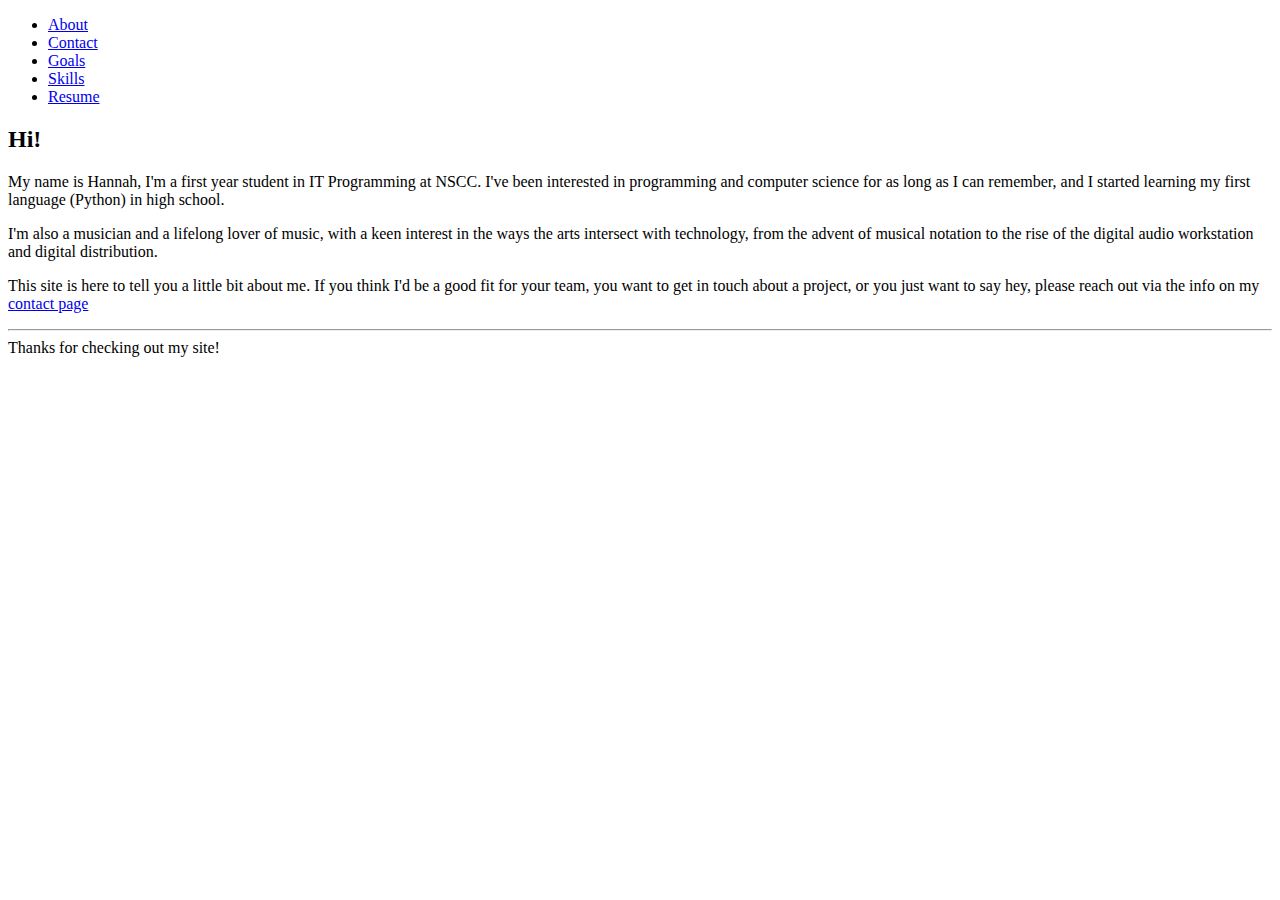
==== index.html @ 97180f5b "changed home page to about, populated about with content" ====
<!DOCTYPE html>

<html lang="en">
    <head>
        <meta charset="UTF-8">
        <title>About</title>
    </head>
    <body>
        <nav>
            <ul>
                <li><a href="index.html">About</a></li>
                <li><a href="contact.html">Contact</a></li>
                <li><a href="goals.html">Goals</a></li>
                <li><a href="skills.html">Skills</a></li>
                <li><a href="resume.html">Resume</a></li>
            </ul>
        </nav>
        <main>
            <section id="intro">
                <h2>Hi!</h2>
                <p>
                    My name is Hannah, I'm a first year student in IT Programming at NSCC.
                    I've been interested in programming and computer science for as long as
                    I can remember, and I started learning my first language (Python) 
                    in high school.
                </p>
                <p>
                    I'm also a musician and a lifelong lover of music, with a keen interest
                    in the ways the arts intersect with technology, from the advent of
                    musical notation to the rise of the digital audio workstation and
                    digital distribution.
                </p>
                <p>
                    This site is here to tell you a little bit about me. If you think I'd be
                    a good fit for your team, you want to get in touch about a project, or 
                    you just want to say hey, please reach out via the info on my
                    <a href="contact.html">contact page</a>
                </p>
            </section>
        </main>
        <footer>
            <hr>
            Thanks for checking out my site!
        </footer>
    </body>
</html>
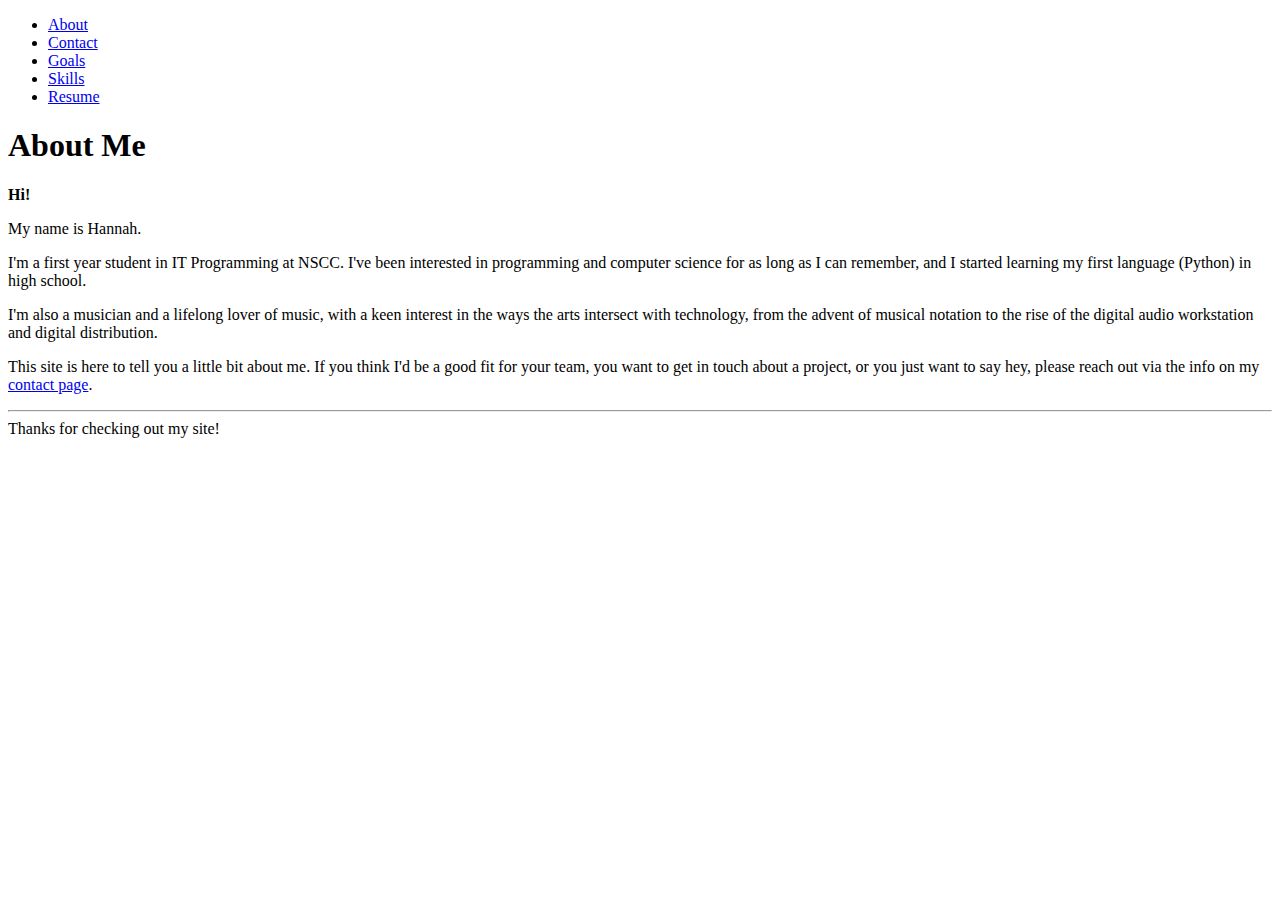
==== commit 5677925e: "edited formatting on about page, populated contact page" ====
--- a/index.html
+++ b/index.html
@@ -16,10 +16,12 @@
             </ul>
         </nav>
         <main>
+            <h1>About Me</h1>
             <section id="intro">
-                <h2>Hi!</h2>
+                <p><strong>Hi!</strong></p>
+                <p>My name is Hannah.</p>
                 <p>
-                    My name is Hannah, I'm a first year student in IT Programming at NSCC.
+                    I'm a first year student in IT Programming at NSCC.
                     I've been interested in programming and computer science for as long as
                     I can remember, and I started learning my first language (Python) 
                     in high school.
@@ -34,7 +36,7 @@
                     This site is here to tell you a little bit about me. If you think I'd be
                     a good fit for your team, you want to get in touch about a project, or 
                     you just want to say hey, please reach out via the info on my
-                    <a href="contact.html">contact page</a>
+                    <a href="contact.html">contact page</a>.
                 </p>
             </section>
         </main>
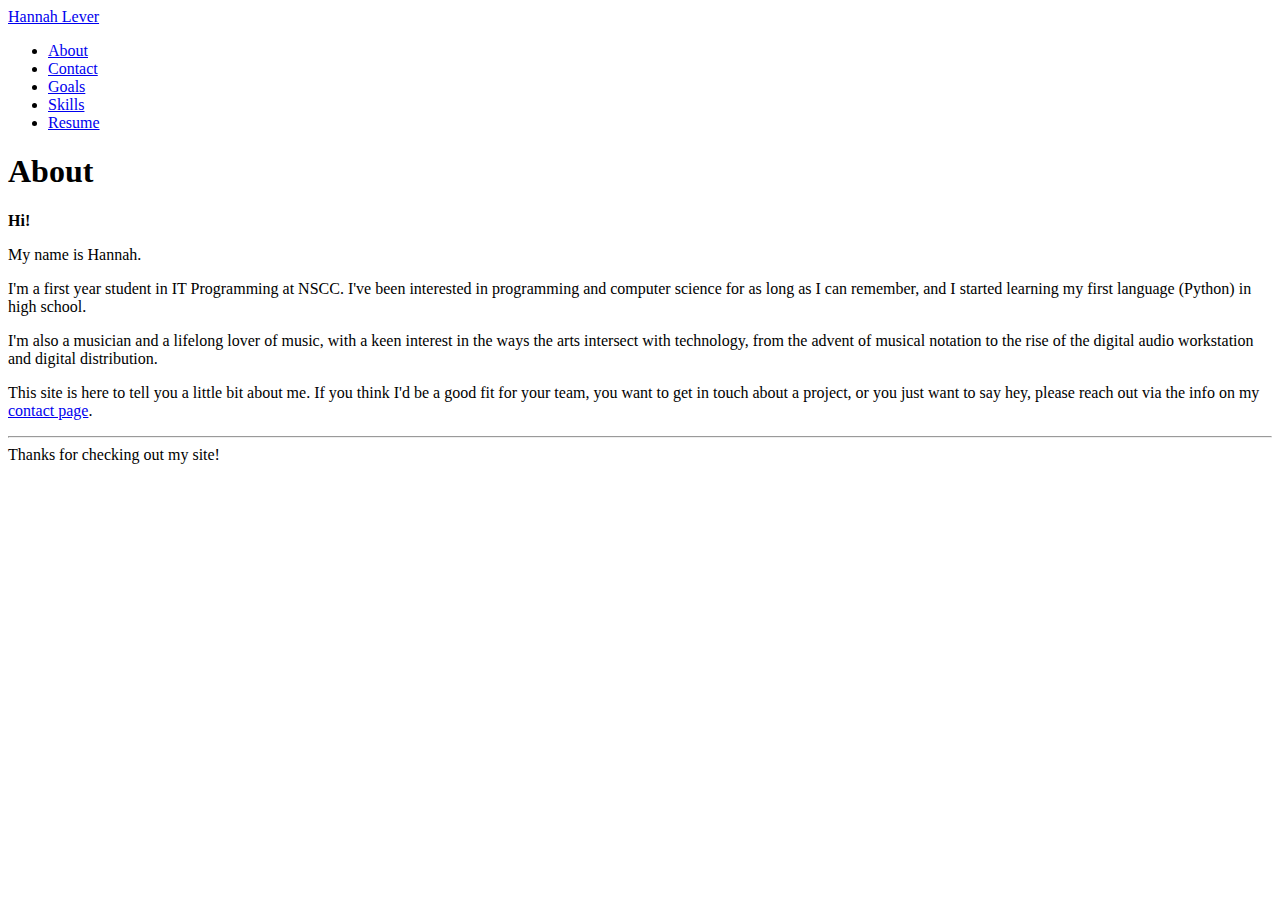
==== commit 0985d4fd: "moved nav into new header tag with new site title" ====
--- a/index.html
+++ b/index.html
@@ -6,39 +6,40 @@
         <title>About</title>
     </head>
     <body>
-        <nav>
-            <ul>
-                <li><a href="index.html">About</a></li>
-                <li><a href="contact.html">Contact</a></li>
-                <li><a href="goals.html">Goals</a></li>
-                <li><a href="skills.html">Skills</a></li>
-                <li><a href="resume.html">Resume</a></li>
-            </ul>
-        </nav>
+        <header>
+            <a id="site-title" href="index.html">Hannah Lever</a>
+            <nav>
+                <ul>
+                    <li><a href="index.html">About</a></li>
+                    <li><a href="contact.html">Contact</a></li>
+                    <li><a href="goals.html">Goals</a></li>
+                    <li><a href="skills.html">Skills</a></li>
+                    <li><a href="resume.html">Resume</a></li>
+                </ul>
+            </nav>
+        </header>
         <main>
-            <h1>About Me</h1>
-            <section id="intro">
-                <p><strong>Hi!</strong></p>
-                <p>My name is Hannah.</p>
-                <p>
-                    I'm a first year student in IT Programming at NSCC.
-                    I've been interested in programming and computer science for as long as
-                    I can remember, and I started learning my first language (Python) 
-                    in high school.
-                </p>
-                <p>
-                    I'm also a musician and a lifelong lover of music, with a keen interest
-                    in the ways the arts intersect with technology, from the advent of
-                    musical notation to the rise of the digital audio workstation and
-                    digital distribution.
-                </p>
-                <p>
-                    This site is here to tell you a little bit about me. If you think I'd be
-                    a good fit for your team, you want to get in touch about a project, or 
-                    you just want to say hey, please reach out via the info on my
-                    <a href="contact.html">contact page</a>.
-                </p>
-            </section>
+            <h1>About</h1>
+            <p><strong>Hi!</strong></p>
+            <p>My name is Hannah.</p>
+            <p>
+                I'm a first year student in IT Programming at NSCC.
+                I've been interested in programming and computer science for as long as
+                I can remember, and I started learning my first language (Python) 
+                in high school.
+            </p>
+            <p>
+                I'm also a musician and a lifelong lover of music, with a keen interest
+                in the ways the arts intersect with technology, from the advent of
+                musical notation to the rise of the digital audio workstation and
+                digital distribution.
+            </p>
+            <p>
+                This site is here to tell you a little bit about me. If you think I'd be
+                a good fit for your team, you want to get in touch about a project, or 
+                you just want to say hey, please reach out via the info on my
+                <a href="contact.html">contact page</a>.
+            </p>
         </main>
         <footer>
             <hr>
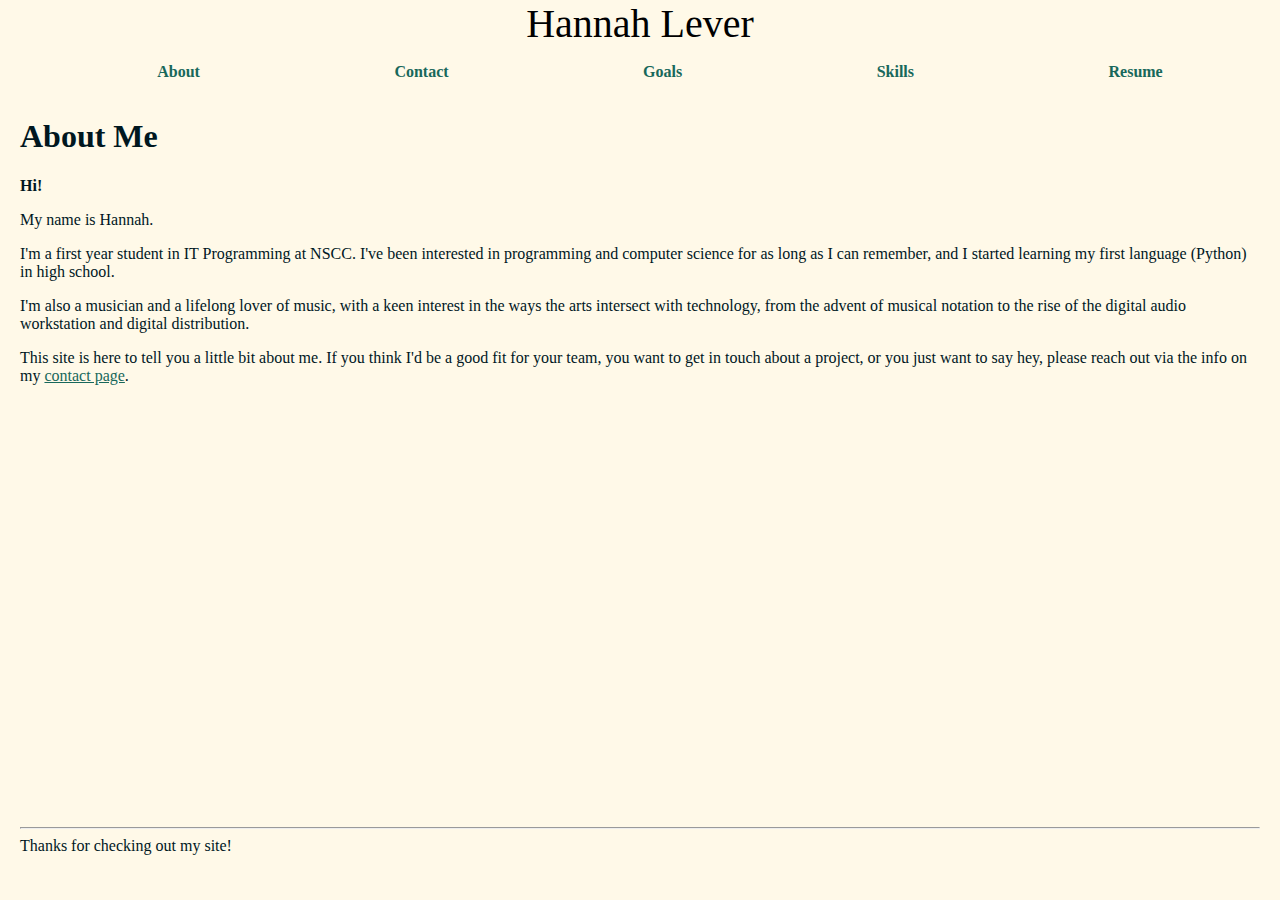
==== commit b5799120: "started work on styles and layout" ====
--- a/index.html
+++ b/index.html
@@ -1,9 +1,14 @@
 <!DOCTYPE html>
-
+<!--
+Author: Hannah Lever
+Desc: About/landing page
+-->
 <html lang="en">
     <head>
         <meta charset="UTF-8">
         <title>About</title>
+        <link rel="stylesheet" href="layout.css">
+        <link rel="stylesheet" href="styles.css">
     </head>
     <body>
         <header>
@@ -19,7 +24,7 @@
             </nav>
         </header>
         <main>
-            <h1>About</h1>
+            <h1>About Me</h1>
             <p><strong>Hi!</strong></p>
             <p>My name is Hannah.</p>
             <p>
--- a/layout.css
+++ b/layout.css
@@ -0,0 +1,25 @@
+@charset "UTF-8";
+/* 
+Author: Hannah Lever
+Desc: Portfolio layout
+*/
+
+body {
+    display: grid;
+    grid-template-rows: auto 1fr auto;
+
+    margin: 0px 20px;
+    min-height: 95vh;
+}
+
+#site-title {
+    display: block;
+    margin: auto;
+    text-align: center;
+}
+
+nav > ul {
+    display: flex;
+    align-items: center;
+    justify-content: space-around;
+}--- a/styles.css
+++ b/styles.css
@@ -0,0 +1,30 @@
+@charset "UTF-8";
+/*
+Author: Hannah Lever
+Desc: Portfolio styling
+*/
+
+body {
+    font-family: Georgia, 'Times New Roman', serif;
+    color: #00171F;
+    background-color: #fff9e8;
+    
+}
+
+a {
+    color: #18685b;
+}
+
+header a {
+    text-decoration: none;
+}
+
+nav > ul {
+    list-style: none;
+    font-weight: bold;
+}
+
+#site-title {
+    font-size: 2.5em;
+    color: black;
+}
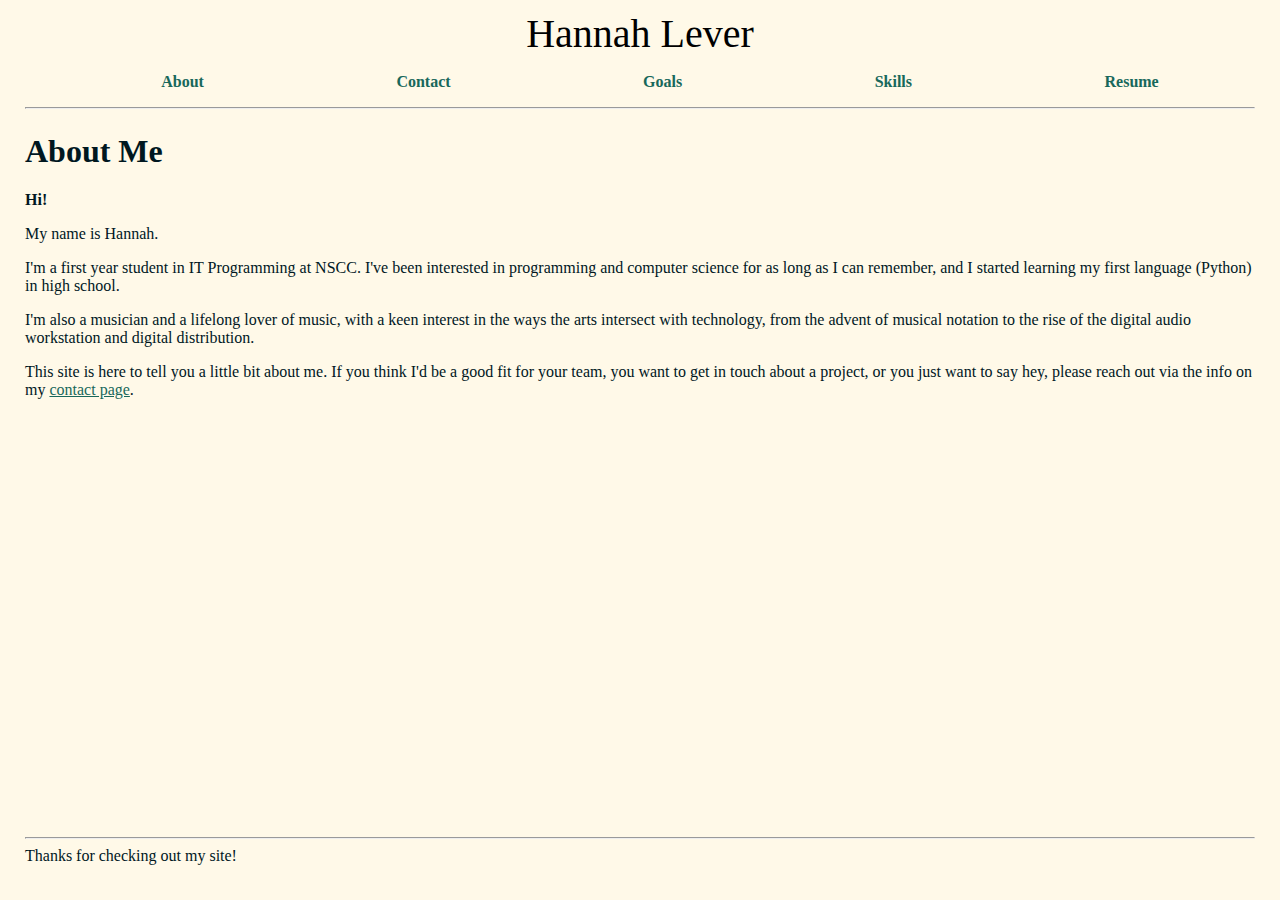
==== commit 911d1508: "continues layout styling, added hr to header" ====
--- a/index.html
+++ b/index.html
@@ -22,6 +22,7 @@
                     <li><a href="resume.html">Resume</a></li>
                 </ul>
             </nav>
+            <hr>
         </header>
         <main>
             <h1>About Me</h1>
--- a/layout.css
+++ b/layout.css
@@ -8,7 +8,7 @@
     display: grid;
     grid-template-rows: auto 1fr auto;
 
-    margin: 0px 20px;
+    margin: 10px 25px;
     min-height: 95vh;
 }
 
@@ -22,4 +22,16 @@
     display: flex;
     align-items: center;
     justify-content: space-around;
+}
+
+.subhead {
+    margin-top: -1em;
+}
+
+main li {
+    margin: 5px 0px;
+}
+
+main > h1:first-child {
+    margin-top: 0.5em;
 }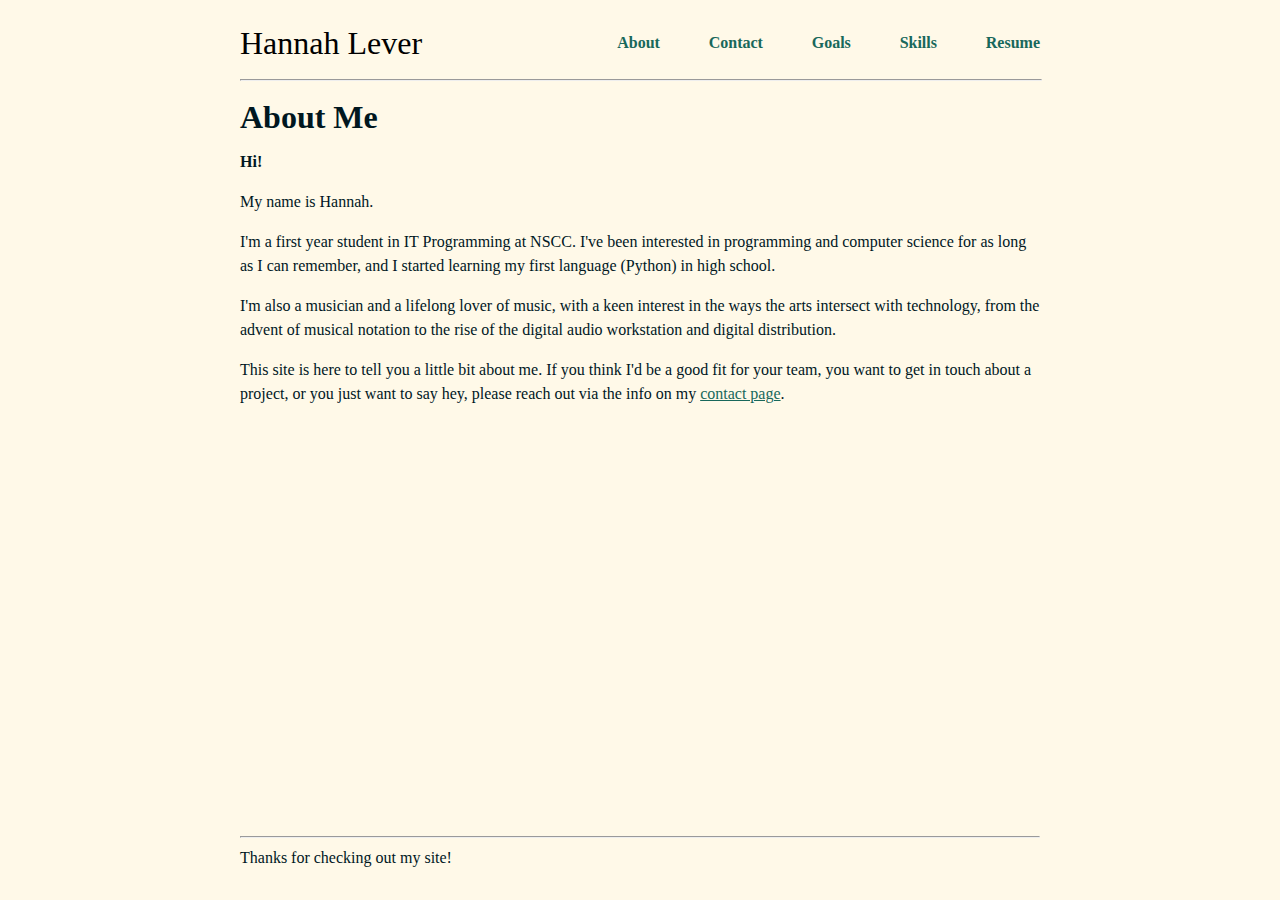
==== commit 83f305b6: "added viewport meta tags" ====
--- a/index.html
+++ b/index.html
@@ -6,6 +6,7 @@
 <html lang="en">
     <head>
         <meta charset="UTF-8">
+        <meta name="viewport" content="width=device-width, initial-scale=1">
         <title>About</title>
         <link rel="stylesheet" href="layout.css">
         <link rel="stylesheet" href="styles.css">
--- a/layout.css
+++ b/layout.css
@@ -4,14 +4,16 @@
 Desc: Portfolio layout
 */
 
+/* Body styles */
 body {
     display: grid;
     grid-template-rows: auto 1fr auto;
 
-    margin: 10px 25px;
+    margin: 25px 25px;
     min-height: 95vh;
 }
 
+/* Header styles */
 #site-title {
     display: block;
     margin: auto;
@@ -19,9 +21,15 @@
 }
 
 nav > ul {
+    padding: 0px;
     display: flex;
     align-items: center;
-    justify-content: space-around;
+    justify-content: space-between;
+}
+
+/* Misc styles */
+main > h1:first-child {
+    margin-top: 0.5em;
 }
 
 .subhead {
@@ -32,6 +40,49 @@
     margin: 5px 0px;
 }
 
-main > h1:first-child {
-    margin-top: 0.5em;
+/* Medium wide layout */
+@media screen and (min-width: 600px) {
+    body {
+        margin: 15px 5vw;
+    }
+    
+    header {
+        display: grid;
+        grid-template-columns: auto auto;
+        grid-template-rows: auto auto;
+    }
+
+    #site-title {
+        margin: auto 0px;
+        text-align: left;
+    }
+
+    nav > ul {
+        align-items: end;
+    }
+
+    header > hr {
+        grid-row: 2;
+        grid-column: span 2;
+        width: 100%;
+    }
+
+    #resume {
+        display: grid;
+        grid-template-rows: auto 1fr;
+        grid-template-columns: 2fr 1fr;
+        column-gap: 2em;
+    }
+
+    #resume > h1:first-child {
+        grid-column: span 2;
+    } 
+}
+
+/* Full wide layout */
+@media screen and (min-width: 890px) {
+    body {
+        max-width: 800px;
+        margin: 15px auto;
+    }
 }--- a/styles.css
+++ b/styles.css
@@ -4,15 +4,19 @@
 Desc: Portfolio styling
 */
 
+/* Body styles */
 body {
     font-family: Georgia, 'Times New Roman', serif;
     color: #00171F;
+    line-height: 1.5em;
+    
     background-color: #fff9e8;
-    
 }
 
-a {
-    color: #18685b;
+/* Header Styles */
+#site-title {
+    font-size: 2em;
+    color: black;
 }
 
 header a {
@@ -24,7 +28,13 @@
     font-weight: bold;
 }
 
-#site-title {
-    font-size: 2.5em;
-    color: black;
+/* Misc styles */
+a {
+    color: #18685b;
 }
+
+mark {
+    background-color: transparent;
+    color: #18685b;
+    font-weight: bold;
+}
